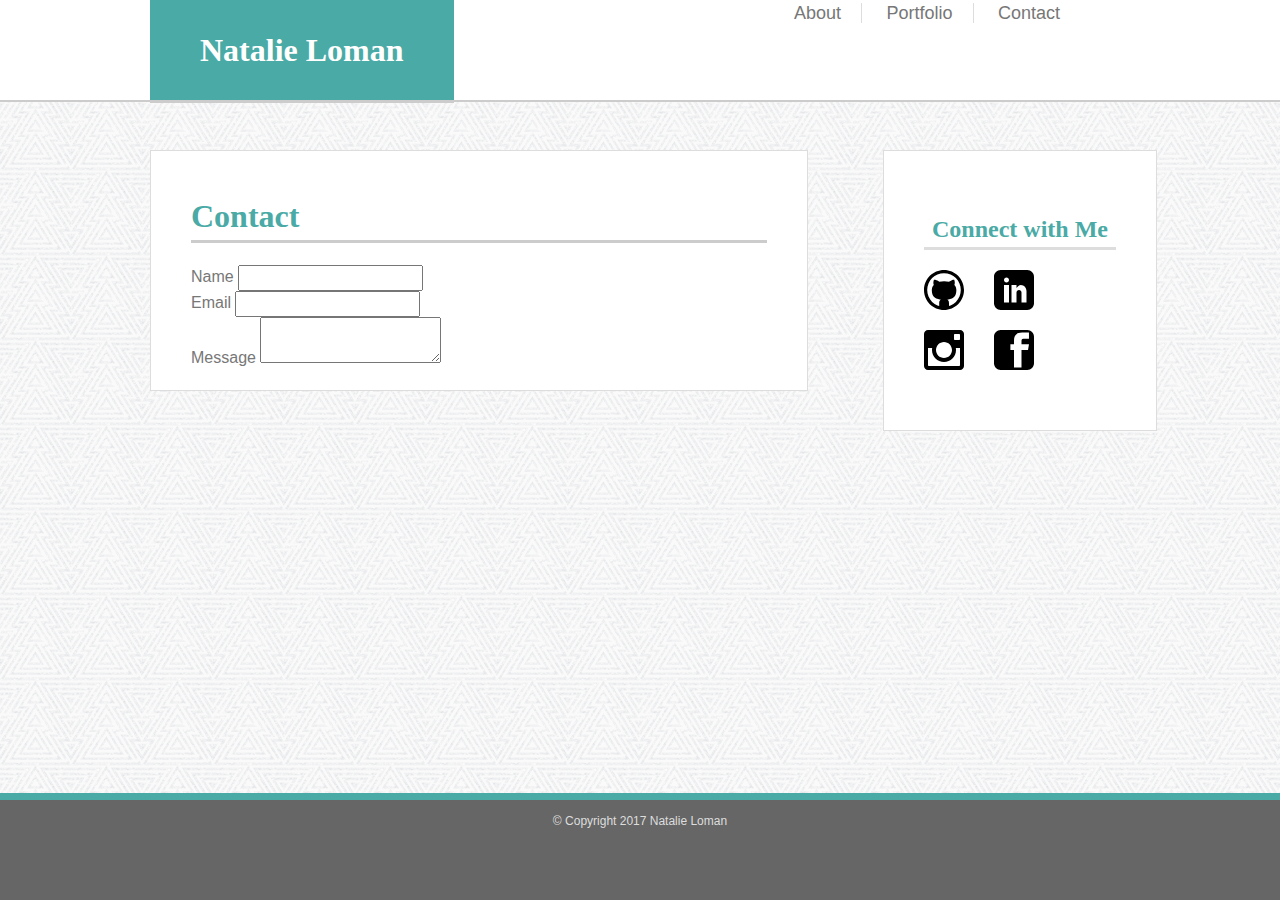
==== contact.html @ fe3bf91d "added content to index, portfolio, and contact pages" ====
<!DOCTYPE html>
<html lang="en">
<head>
	<meta charset="UTF-8">
	<title>Natalie Loman's Portfolio</title>
	<link rel="stylesheet" type="text/css" href="style.css" />
</head>

<body>
	<div class="header">
		<h1 id="natalie">Natalie Loman</h1>
			<section class="nav">	
				<a href="file:////Users/Natalie/Desktop/Basic-Portfolio/index.html"><span id="about">About</span></a>
				<a href="file:////Users/Natalie/Desktop/Basic-Portfolio/portfolio.html"><span id="portfolio">Portfolio</span></a>
				<a href="file:////Users/Natalie/Desktop/Basic-Portfolio/contact.html"><span id="contact">Contact</span></a>
			</section>
	</div>

	<div class="main">
		<h1>Contact</h1>
		<form action="/my-handling-form-page" method="post">
			 <div>
		        <label for="name">Name</label>
		        <input type="text" id="name" name="user_name">
		    </div>
		    
		    <div>
		        <label for="mail">Email</label>
		        <input type="email" id="mail" name="user_mail">
		    </div>
		    
		    <div>
		        <label for="msg">Message</label>
		        <textarea id="msg" name="user_message"></textarea>
		    </div>
	</div>
	
	<div class="connect">
		<h2>Connect with Me</h2>
		<section class="icon">
			<a href="https://github.com/natplusultra" target="_blank"><img src="assets/images/github.svg" alt="GitHub icon" width=40 /></a>
			<a href="https://www.linkedin.com/in/natalie-loman-b96369141/" target="_blank"><img src="assets/images/linkedin.svg" alt="LinkedIn icon" width=40 /></a>
			<a href="https://www.instagram.com/natplusultra/" target="_blank"><img src="assets/images/instagram.svg" alt="Instagram icon" width=40 /></a>
			<a href="https://www.facebook.com/natalie.bouaravong" target="_blank"><img src="assets/images/fb-icon.svg" alt="Facebook icon" width=40 /></a>
		</section>
	</div>

	<div class="footer">
		<p id="copyright">© Copyright 2017 Natalie Loman</p>
	</div>

</body>
</html>
---- style.css ----
* {
	font-family: 'Arial', 'Helvetica Neue', Helvetica, sans-serif;
	color: #777777;
	line-height: 1.5;
}

h1, h2, h3 {
	font-family: 'Georgia', Times, 'Times New Roman', serif;
}

body {
	margin: 0;
	width: 100%;
	background-image: url(assets/images/new_year_background.png);
}

.header {
	position: fixed;
	top: 0;
	height: 100px;
	width: 100%;
	background-color: #ffffff;
	border-bottom-style: solid;
	border-bottom-color: #cccccc;
	border-bottom-width: 2px;
}

#natalie {
	background-color: #4aaaa5;
	display: inline-block;
	height: 100px;
	color: white;
	margin: 0;
	padding: 0px 50px;
	position: relative;
	top: 0;
	left: 150px;
	vertical-align: middle;
	display: table-cell;
}

a {
	text-decoration: none;
}

.nav {
	position: absolute;
	top: 0;
	right: 200px;
	vertical-align: middle;
}

#about {
	font-size: 18px;
	padding: 0px 20px;
	border-right-style: solid;
	border-right-color: #dddddd;
	border-right-width: 1px;
}

#portfolio {
	font-size: 18px;
	padding: 0px 20px;
	border-right-style: solid;
	border-right-color: #dddddd;
	border-right-width: 1px;
}

#contact {
	font-size: 18px;
	padding: 20px;
}

.main {
	clear: both;
	display: inline-block;
	background-color: #ffffff;
	border-style: solid;
	border-color: #dddddd;
	border-width: 1px;
	padding: 20px 40px;
	float: left;
	width: 45%;
	left: 100px;
	margin: 150px 75px 150px 150px;
}

h1 {
	color: #4aaaa5;
	border-bottom-style: solid;
	border-bottom-color: #cccccc;
	border-bottom-width: 3px;
}

h2 {
	color: #4aaaa5;
	border-bottom-style: solid;
	border-bottom-color: #dddddd;
	border-bottom-width: 3px;
}

.connect {
	margin-top: 150px;
	display: inline-block;
	background-color: #ffffff;
	border-style: solid;
	border-color: #dddddd;
	border-width: 1px;
	padding: 40px;
	width: 15%;
	float: left;
	right: 0px;
	text-align: center;
}

.footer {
	position: fixed;
	bottom: 0;
	height: 100px;
	width: 100%;
	background-color: #666666;
	border-top-style: solid;
	border-top-color: #4aaaa5;
	border-top-width: 7px;
	text-align: center;
}

#copyright {
	color: #dddddd;
	font-size: 12px;
}

img {
	float: left;
	margin: 0px 30px 20px 0px;
}
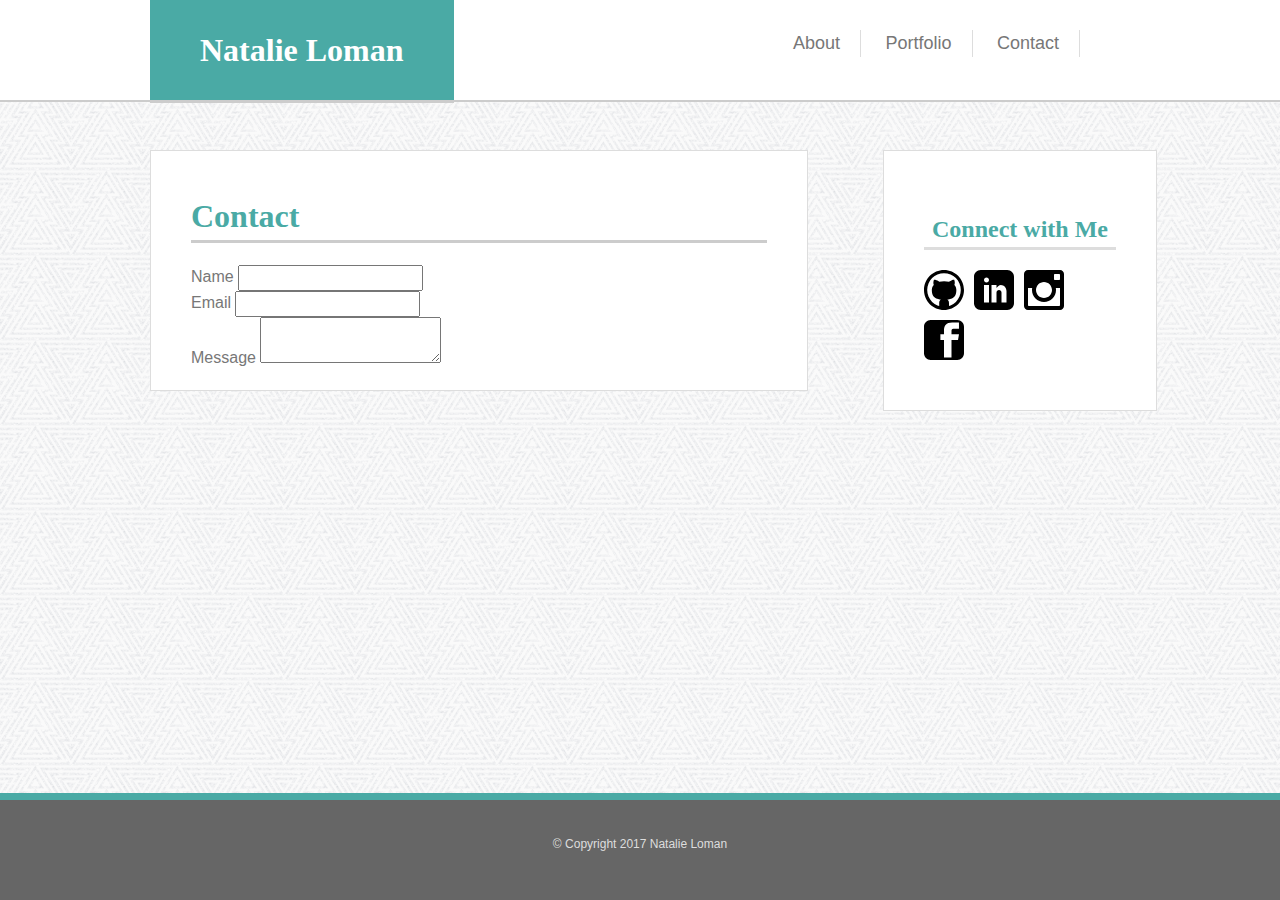
==== commit 7e21ea34: "updated html and css" ====
--- a/contact.html
+++ b/contact.html
@@ -3,16 +3,16 @@
 <head>
 	<meta charset="UTF-8">
 	<title>Natalie Loman's Portfolio</title>
-	<link rel="stylesheet" type="text/css" href="style.css" />
+	<link rel="stylesheet" type="text/css" href="assets/css/style.css" />
 </head>
 
 <body>
 	<div class="header">
 		<h1 id="natalie">Natalie Loman</h1>
 			<section class="nav">	
-				<a href="file:////Users/Natalie/Desktop/Basic-Portfolio/index.html"><span id="about">About</span></a>
-				<a href="file:////Users/Natalie/Desktop/Basic-Portfolio/portfolio.html"><span id="portfolio">Portfolio</span></a>
-				<a href="file:////Users/Natalie/Desktop/Basic-Portfolio/contact.html"><span id="contact">Contact</span></a>
+				<a class="anchor" href="index.html">About</a>
+				<a class="anchor" href="portfolio.html">Portfolio</a>
+				<a class="anchor" href="contact.html">Contact</a>
 			</section>
 	</div>
 
--- a/assets/css/style.css
+++ b/assets/css/style.css
@@ -0,0 +1,127 @@
+* {
+	font-family: 'Arial', 'Helvetica Neue', Helvetica, sans-serif;
+	color: #777777;
+	line-height: 1.5;
+}
+
+h1, h2, h3 {
+	font-family: 'Georgia', Times, 'Times New Roman', serif;
+}
+
+body {
+	margin: 0;
+	width: 100%;
+	background-image: url(../images/new_year_background.png);
+}
+
+.header {
+	position: fixed;
+	top: 0;
+	height: 100px;
+	width: 100%;
+	background-color: #ffffff;
+	border-bottom-style: solid;
+	border-bottom-color: #cccccc;
+	border-bottom-width: 2px;
+}
+
+#natalie {
+	background-color: #4aaaa5;
+	display: inline-block;
+	height: 100px;
+	color: white;
+	margin: 0;
+	padding: 0px 50px;
+	position: relative;
+	top: 0;
+	left: 150px;
+	vertical-align: middle;
+	display: table-cell;
+}
+
+a {
+	text-decoration: none;
+}
+
+.nav {
+	position: absolute;
+	top: 0;
+	right: 200px;
+	vertical-align: middle;
+	height: 100px;
+}
+
+.anchor {
+	display: inline-block;
+	font-size: 18px;
+	padding: 0px 20px;
+	border-right-style: solid;
+	border-right-color: #dddddd;
+	border-right-width: 1px;
+	margin-top: 30px;
+}
+
+.main {
+	clear: both;
+	display: inline-block;
+	background-color: #ffffff;
+	border-style: solid;
+	border-color: #dddddd;
+	border-width: 1px;
+	padding: 20px 40px;
+	float: left;
+	width: 45%;
+	left: 100px;
+	margin: 150px 75px 150px 150px;
+}
+
+h1 {
+	color: #4aaaa5;
+	border-bottom-style: solid;
+	border-bottom-color: #cccccc;
+	border-bottom-width: 3px;
+}
+
+h2 {
+	color: #4aaaa5;
+	border-bottom-style: solid;
+	border-bottom-color: #dddddd;
+	border-bottom-width: 3px;
+}
+
+.connect {
+	margin-top: 150px;
+	display: inline-block;
+	background-color: #ffffff;
+	border-style: solid;
+	border-color: #dddddd;
+	border-width: 1px;
+	padding: 40px;
+	width: 15%;
+	float: left;
+	right: 0px;
+	text-align: center;
+}
+
+.footer {
+	position: fixed;
+	bottom: 0;
+	height: 100px;
+	width: 100%;
+	background-color: #666666;
+	border-top-style: solid;
+	border-top-color: #4aaaa5;
+	border-top-width: 7px;
+	text-align: center;
+}
+
+.footer p {
+	color: #dddddd;
+	font-size: 12px;
+	margin-top: 35px;
+}
+
+img {
+	float: left;
+	margin: 0px 10px 10px 0px;
+}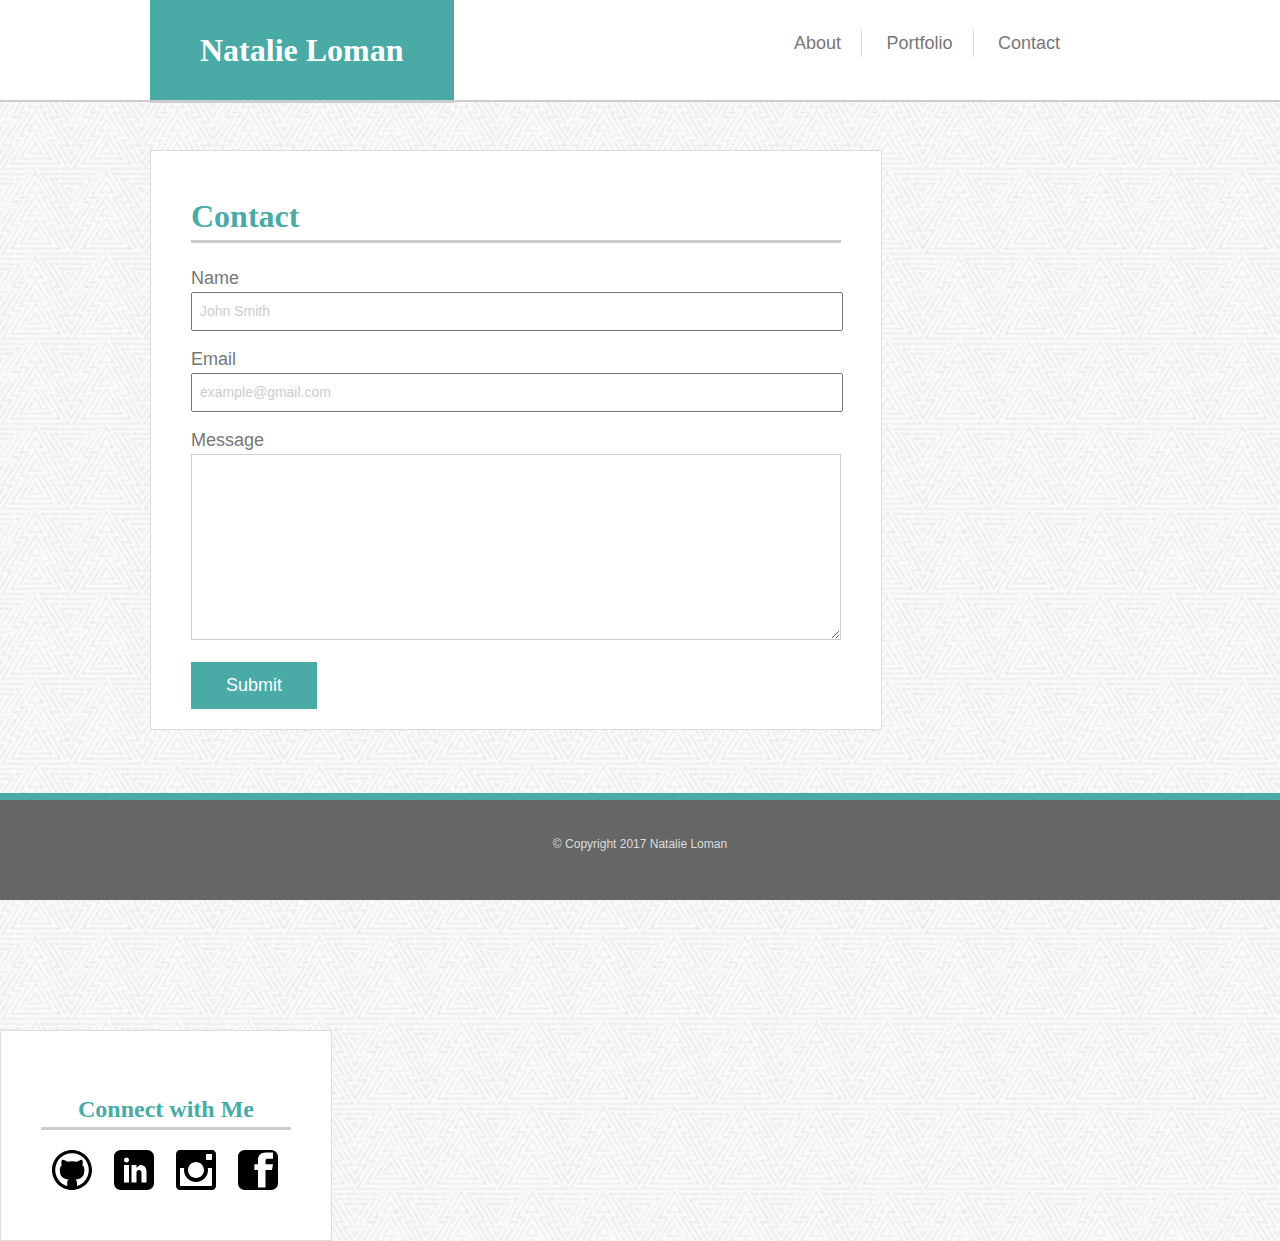
==== commit 9adb9983: "new edits" ====
--- a/contact.html
+++ b/contact.html
@@ -12,7 +12,7 @@
 			<section class="nav">	
 				<a class="anchor" href="index.html">About</a>
 				<a class="anchor" href="portfolio.html">Portfolio</a>
-				<a class="anchor" href="contact.html">Contact</a>
+				<a class="anchor3" href="contact.html">Contact</a>
 			</section>
 	</div>
 
@@ -21,27 +21,35 @@
 		<form action="/my-handling-form-page" method="post">
 			 <div>
 		        <label for="name">Name</label>
-		        <input type="text" id="name" name="user_name">
+		        <br/>
+		        <input type="text" id="name" name="user_name" value="John Smith"/>
 		    </div>
 		    
 		    <div>
 		        <label for="mail">Email</label>
-		        <input type="email" id="mail" name="user_mail">
+		        <br/>
+		        <input type="email" id="mail" name="user_mail" value="example@gmail.com"/>
 		    </div>
 		    
 		    <div>
 		        <label for="msg">Message</label>
+		        <br/>
 		        <textarea id="msg" name="user_message"></textarea>
 		    </div>
+
+		    <div>
+				<button type="button">Submit</button>
+		    </div>
+		</form>
 	</div>
 	
 	<div class="connect">
 		<h2>Connect with Me</h2>
-		<section class="icon">
-			<a href="https://github.com/natplusultra" target="_blank"><img src="assets/images/github.svg" alt="GitHub icon" width=40 /></a>
-			<a href="https://www.linkedin.com/in/natalie-loman-b96369141/" target="_blank"><img src="assets/images/linkedin.svg" alt="LinkedIn icon" width=40 /></a>
-			<a href="https://www.instagram.com/natplusultra/" target="_blank"><img src="assets/images/instagram.svg" alt="Instagram icon" width=40 /></a>
-			<a href="https://www.facebook.com/natalie.bouaravong" target="_blank"><img src="assets/images/fb-icon.svg" alt="Facebook icon" width=40 /></a>
+		<section>
+			<a href="https://github.com/natplusultra" target="_blank"><img class="icon" src="assets/images/github.svg" alt="GitHub icon" width=40 /></a>
+			<a href="https://www.linkedin.com/in/natalie-loman-b96369141/" target="_blank"><img class="icon" src="assets/images/linkedin.svg" alt="LinkedIn icon" width=40 /></a>
+			<a href="https://www.instagram.com/natplusultra/" target="_blank"><img class="icon" src="assets/images/instagram.svg" alt="Instagram icon" width=40 /></a>
+			<a href="https://www.facebook.com/natalie.bouaravong" target="_blank"><img class="icon" src="assets/images/fb-icon.svg" alt="Facebook icon" width=40 /></a>
 		</section>
 	</div>
 
--- a/assets/css/style.css
+++ b/assets/css/style.css
@@ -23,6 +23,7 @@
 	border-bottom-style: solid;
 	border-bottom-color: #cccccc;
 	border-bottom-width: 2px;
+	z-index: 9999;
 }
 
 #natalie {
@@ -61,6 +62,13 @@
 	margin-top: 30px;
 }
 
+.anchor3 {
+	display: inline-block;
+	font-size: 18px;
+	padding: 0px 20px;
+	margin-top: 30px;
+}
+
 .main {
 	clear: both;
 	display: inline-block;
@@ -70,22 +78,15 @@
 	border-width: 1px;
 	padding: 20px 40px;
 	float: left;
-	width: 45%;
+	width: 650px;
 	left: 100px;
 	margin: 150px 75px 150px 150px;
 }
 
-h1 {
+h1, h2 {
 	color: #4aaaa5;
 	border-bottom-style: solid;
 	border-bottom-color: #cccccc;
-	border-bottom-width: 3px;
-}
-
-h2 {
-	color: #4aaaa5;
-	border-bottom-style: solid;
-	border-bottom-color: #dddddd;
 	border-bottom-width: 3px;
 }
 
@@ -97,7 +98,7 @@
 	border-color: #dddddd;
 	border-width: 1px;
 	padding: 40px;
-	width: 15%;
+	width: 250px;
 	float: left;
 	right: 0px;
 	text-align: center;
@@ -121,7 +122,126 @@
 	margin-top: 35px;
 }
 
-img {
-	float: left;
-	margin: 0px 10px 10px 0px;
-}+.icon {
+	float: left;
+	margin: 0px 11px 10px 11px;
+}
+
+ img {
+	float: left;
+	margin: 4px 20px 0px 0px;
+}
+
+.portimg {
+	float: left;
+	margin: 5px 30px 5px 40px;
+	display: inline-block;
+}
+
+label {
+	font-size: 18px;
+}
+
+input, textarea {
+	color: #cccccc;
+	width: 97.5%;
+	padding: 7px;
+	font-size: 14px;
+	margin-bottom: 15px;
+}
+
+textarea {
+	height: 170px;
+	border-color: #cccccc;
+}
+
+button {
+	display: inline-block;
+	background-color: #4aaaa5;
+	color: white;
+	border: none;
+	padding: 10px 35px;
+	font-size: 18px;
+}
+
+.project {
+	position: relative;
+}
+
+#text1 {
+	display: inline-block;
+	margin: 0;
+	background-color: #4aaaa5;
+	color: white;
+	width: 250px;
+	text-align: center;
+	padding: 5px 0px;
+	position: absolute;
+	left: 40px;
+    top: 205px;
+}
+
+#text2 {
+	display: inline-block;
+	margin: 0;
+	background-color: #4aaaa5;
+	color: white;
+	width: 250px;
+	text-align: center;
+	padding: 5px 0px;
+	position: absolute;
+	right: 40px;
+    top: 205px;
+}
+
+#text3 {
+	display: inline-block;
+	margin: 0;
+	background-color: #4aaaa5;
+	color: white;
+	width: 250px;
+	text-align: center;
+	padding: 5px 0px;
+	position: absolute;
+	left: 40px;
+    top: 465px;
+}
+
+#text4 {
+	display: inline-block;
+	margin: 0;
+	background-color: #4aaaa5;
+	color: white;
+	width: 250px;
+	text-align: center;
+	padding: 5px 0px;
+	position: absolute;
+	right: 40px;
+    top: 465px;
+}
+
+#text5 {
+	display: inline-block;
+	margin: 0;
+	background-color: #4aaaa5;
+	color: white;
+	width: 250px;
+	text-align: center;
+	padding: 5px 0px;
+	position: absolute;
+	left: 40px;
+    top: 725px;
+}
+
+#text6 {
+	display: inline-block;
+	margin: 0;
+	background-color: #4aaaa5;
+	color: white;
+	width: 250px;
+	text-align: center;
+	padding: 5px 0px;
+	position: absolute;
+	right: 40px;
+    top: 725px;
+}
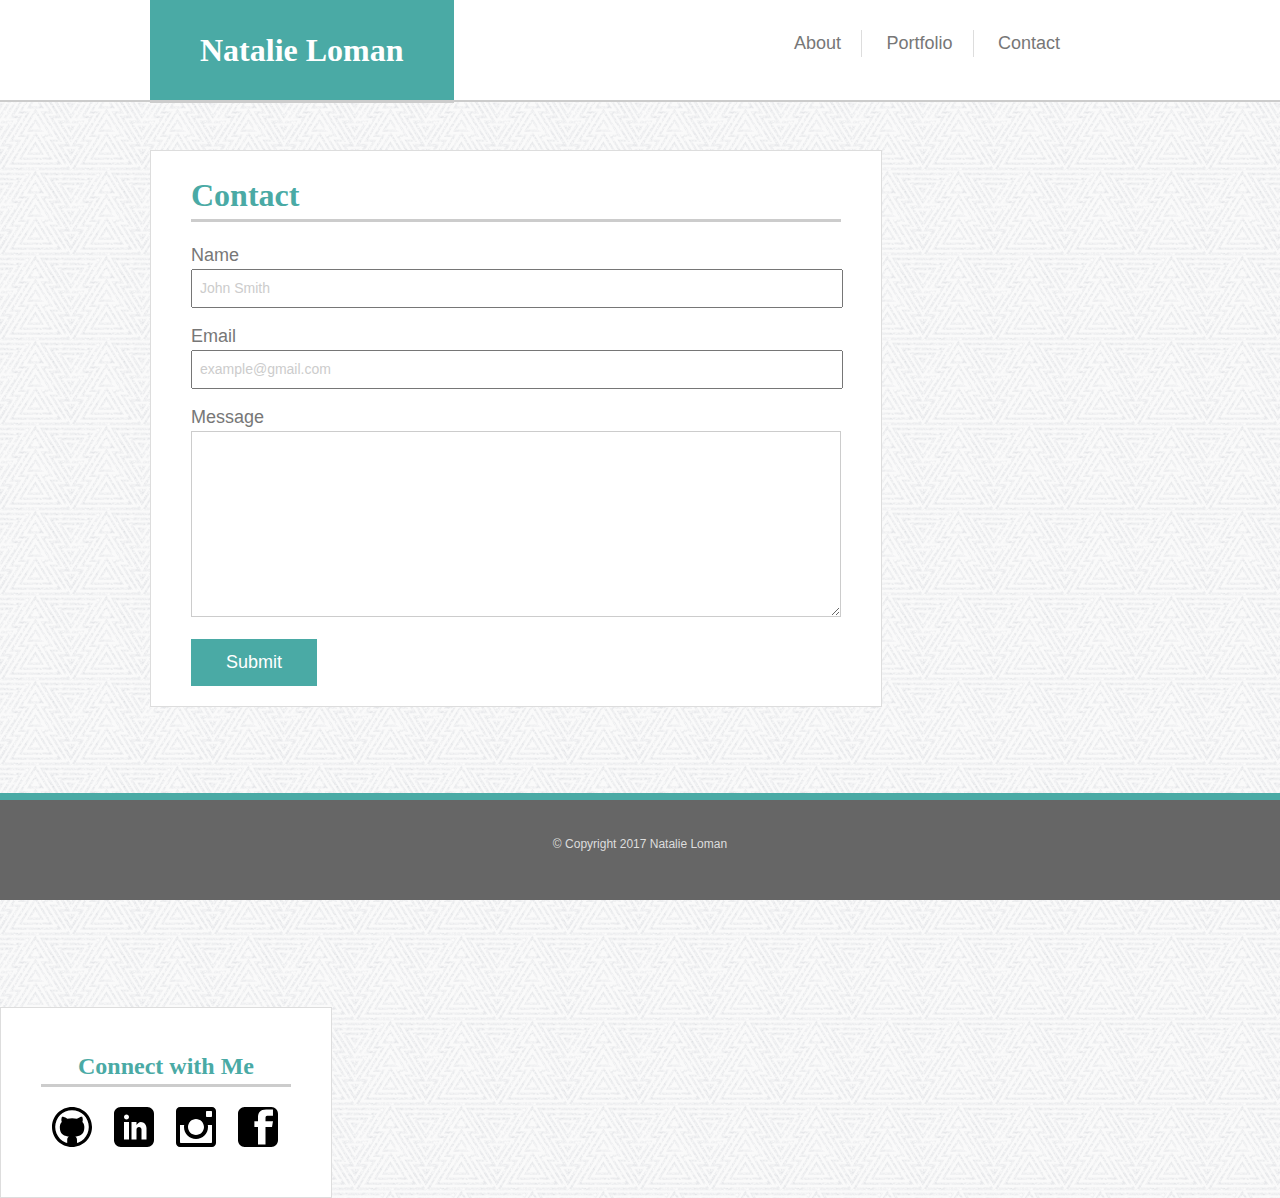
==== commit ba3dcfce: "updates" ====
--- a/contact.html
+++ b/contact.html
@@ -52,7 +52,7 @@
 			<a href="https://www.facebook.com/natalie.bouaravong" target="_blank"><img class="icon" src="assets/images/fb-icon.svg" alt="Facebook icon" width=40 /></a>
 		</section>
 	</div>
-
+	
 	<div class="footer">
 		<p id="copyright">© Copyright 2017 Natalie Loman</p>
 	</div>
--- a/assets/css/style.css
+++ b/assets/css/style.css
@@ -2,14 +2,18 @@
 	font-family: 'Arial', 'Helvetica Neue', Helvetica, sans-serif;
 	color: #777777;
 	line-height: 1.5;
+	margin: 0;
 }
 
 h1, h2, h3 {
 	font-family: 'Georgia', Times, 'Times New Roman', serif;
 }
 
+html, body {
+	height:100%;
+}
+
 body {
-	margin: 0;
 	width: 100%;
 	background-image: url(../images/new_year_background.png);
 }
@@ -31,7 +35,6 @@
 	display: inline-block;
 	height: 100px;
 	color: white;
-	margin: 0;
 	padding: 0px 50px;
 	position: relative;
 	top: 0;
@@ -85,6 +88,7 @@
 
 h1, h2 {
 	color: #4aaaa5;
+	margin-bottom: 20px;
 	border-bottom-style: solid;
 	border-bottom-color: #cccccc;
 	border-bottom-width: 3px;
@@ -127,7 +131,7 @@
 	margin: 0px 11px 10px 11px;
 }
 
- img {
+img {
 	float: left;
 	margin: 4px 20px 0px 0px;
 }
@@ -170,7 +174,6 @@
 
 #text1 {
 	display: inline-block;
-	margin: 0;
 	background-color: #4aaaa5;
 	color: white;
 	width: 250px;
@@ -183,7 +186,6 @@
 
 #text2 {
 	display: inline-block;
-	margin: 0;
 	background-color: #4aaaa5;
 	color: white;
 	width: 250px;
@@ -196,7 +198,6 @@
 
 #text3 {
 	display: inline-block;
-	margin: 0;
 	background-color: #4aaaa5;
 	color: white;
 	width: 250px;
@@ -209,7 +210,6 @@
 
 #text4 {
 	display: inline-block;
-	margin: 0;
 	background-color: #4aaaa5;
 	color: white;
 	width: 250px;
@@ -222,7 +222,6 @@
 
 #text5 {
 	display: inline-block;
-	margin: 0;
 	background-color: #4aaaa5;
 	color: white;
 	width: 250px;
@@ -235,7 +234,6 @@
 
 #text6 {
 	display: inline-block;
-	margin: 0;
 	background-color: #4aaaa5;
 	color: white;
 	width: 250px;
